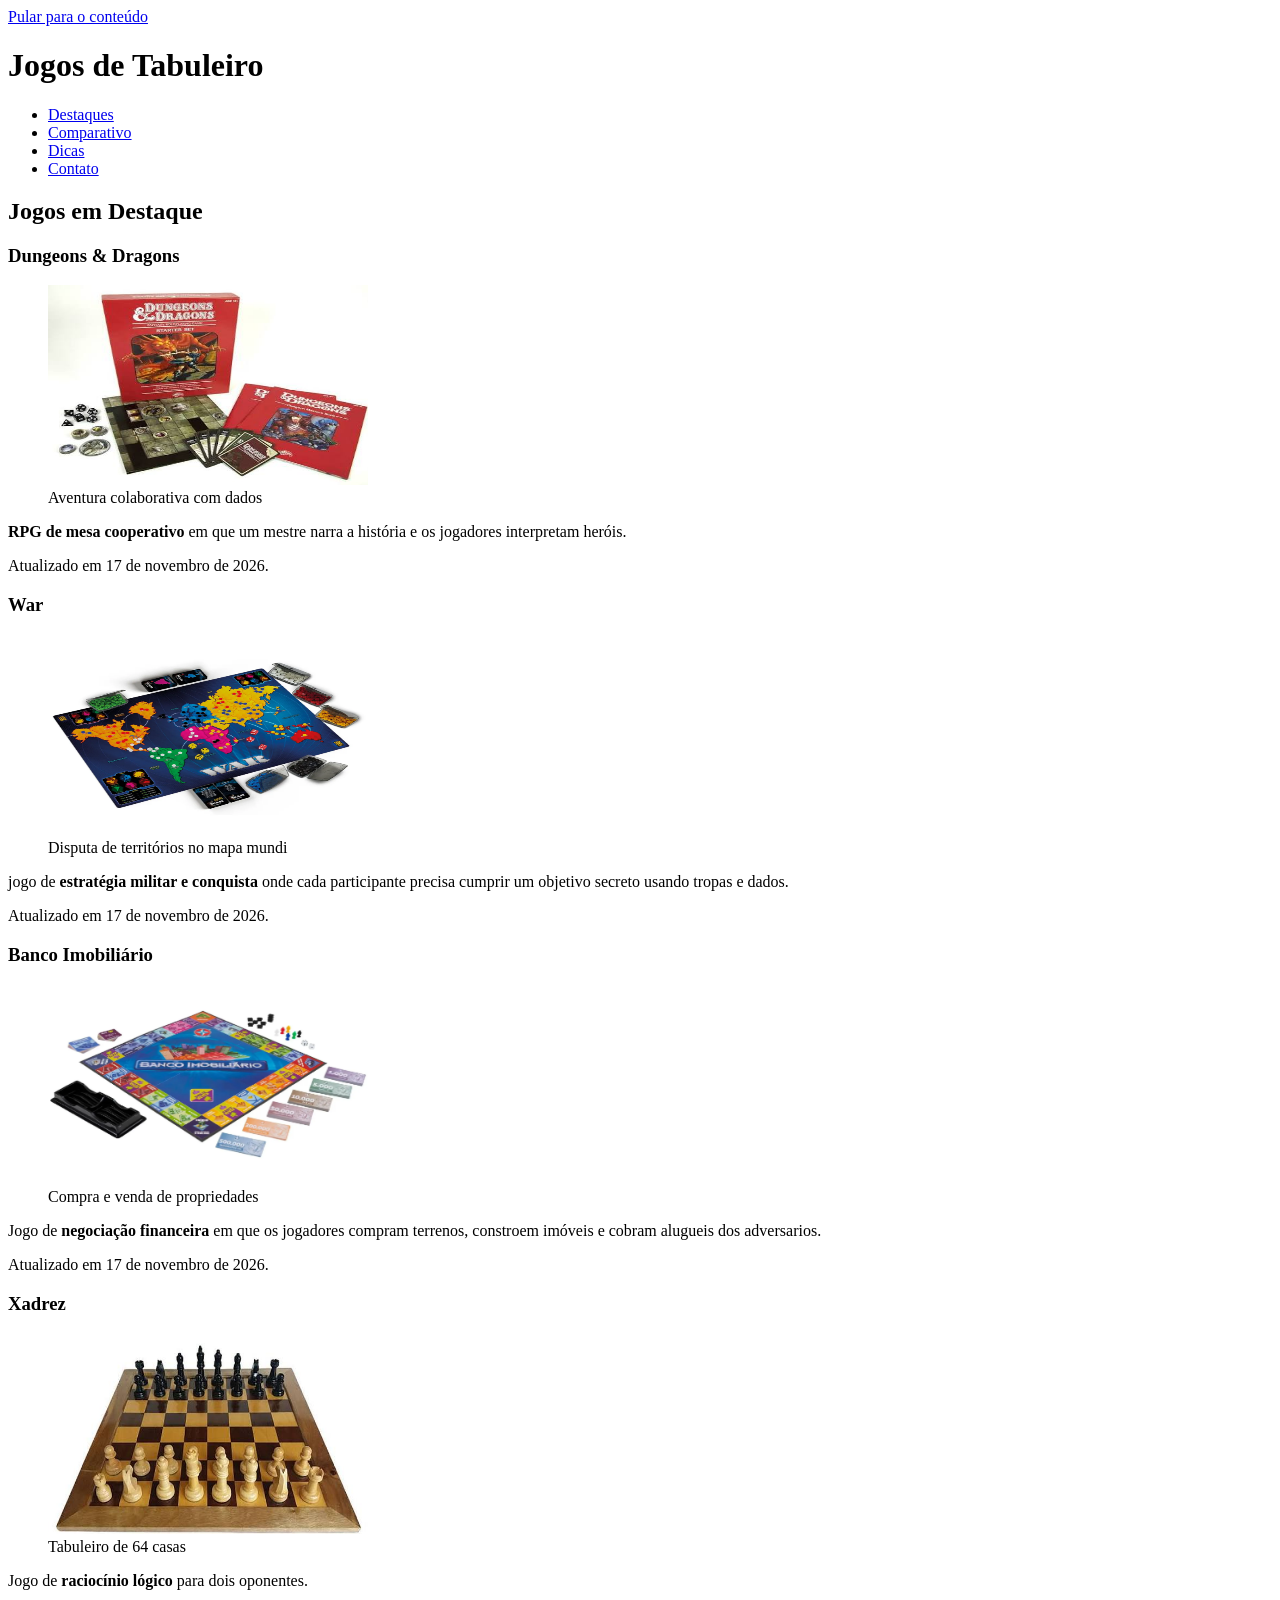
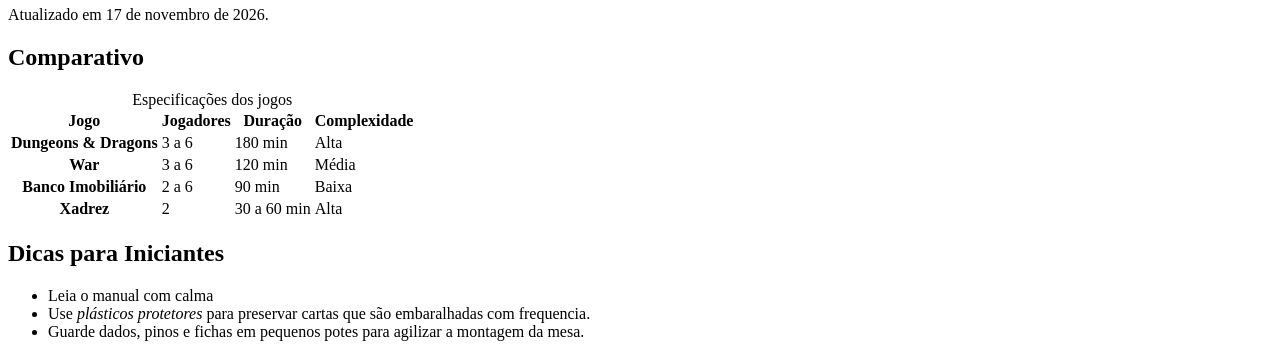
==== index.html @ b4290a5d "avanços expressivos no html e inserção de imagens" ====
<!DOCTYPE html>
<html lang="pt-BR">
<head>
    <meta charset="UTF-8">
    <meta name="viewport" content="width=device-width, initial-scale=1.0">
    <title>Jogos de Tabuleiro</title>
    <link rel="stylesheet" href="estilo.css">
</head>
<body>
    <a class="pular" href="#tabuleiro">Pular para o conteúdo</a>
    <header>
        <h1>Jogos de Tabuleiro</h1>
        <nav aria-label="Principal">
            <ul>
                <li><a href="#destaques">Destaques</a></li>
                <li><a href="#comparativo">Comparativo</a></li>
                <li><a href="#dicas">Dicas</a></li>
                <li><a href="#contato">Contato</a></li>
            </ul>
        </nav>
    </header>
    <main id="tabuleiro">
        <section id="destaques" aria-labelledby="t-destaques">
            <h2 id="t-destaques">Jogos em Destaque</h2>

            <article>
                <h3>Dungeons & Dragons</h3>
                <figure>
                    <img src="img/DnD.jpg" alt="tabuleiro com fichas, dados, cartas e um livro de regras." width="320" height="200">
                    <figcaption>Aventura colaborativa com dados</figcaption>
                </figure>
                <p><strong>RPG de mesa cooperativo</strong> em que um mestre narra a história e os jogadores interpretam heróis.</p>
                <p>Atualizado em <time datetime="2026-11-17">17 de novembro de 2026</time>.</p>
            </article>

            <article>
                <h3>War</h3>
                <figure>
                    <img src="img/war.webp" alt="Tabuleiro com mapa mundi dividido em territórios ocupados por exercitos coloridos." width="320" height="200">
                    <figcaption>Disputa de territórios no mapa mundi</figcaption>
                </figure>
                <p>jogo de <strong>estratégia militar e conquista</strong> onde cada participante precisa cumprir um objetivo secreto usando tropas e dados.</p>
                <p>Atualizado em <time datetime="2026-11-17">17 de novembro de 2026</time>.</p>
            </article>

            <article>
                <h3>Banco Imobiliário</h3>
                <figure>
                    <img src="img/banco.webp" alt="Tabuleiro de Banco Imobiliário com notas de dinheiro, pinos e casas." width="320" height="200">
                    <figcaption>Compra e venda de propriedades</figcaption>
                </figure>
                <p>Jogo de <strong>negociação financeira</strong> em que os jogadores compram terrenos, constroem imóveis e cobram alugueis dos adversarios.</p>
                <p>Atualizado em <time datetime="2026-11-17">17 de novembro de 2026</time>.</p>
            </article>

            <article>
                <h3>Xadrez</h3>
                <figure>
                    <img src="img/xadrez.jpg" alt="Tabuleiro quadriculado de 64 casas com peças pretas e brancas" width="320" height="200">
                    <figcaption>Tabuleiro de 64 casas</figcaption>
                </figure>
                <p>Jogo de <strong>raciocínio lógico</strong> para dois oponentes.</p>
                <p>Atualizado em <time datetime="2026-11-17">17 de novembro de 2026</time>.</p>
            </article>
        </section>

        <section id="comparativo" aria-labelledby="t-comparativo">
            <h2 id="t-comparativo">Comparativo</h2>
            <table>
                <caption>Especificações dos jogos</caption>
                <thead>
                    <tr>
                        <th scope="col">Jogo</th>
                        <th scope="col">Jogadores</th>
                        <th scope="col">Duração</th>
                        <th scope="col">Complexidade</th>
                    </tr>
                </thead>
                <tbody>
                    <tr>
                        <th scope="row">Dungeons & Dragons</th>
                        <td>3 a 6</td>
                        <td>180 min</td>
                        <td>Alta</td>
                    </tr>
                    <tr>
                        <th scope="row">War</th>
                        <td>3 a 6</td>
                        <td>120 min</td>
                        <td>Média</td>
                    </tr>
                    <tr>
                        <th scope="row">Banco Imobiliário</th>
                        <td>2 a 6</td>
                        <td>90 min</td>
                        <td>Baixa</td>
                    </tr>
                    <tr>
                        <th scope="row">Xadrez</th>
                        <td>2</td>
                        <td>30 a 60 min</td>
                        <td>Alta</td>
                    </tr>
                </tbody>
            </table>
        </section>

        <aside id="dicas" aria-label="Dicas para iniciantes">
            <h2>Dicas para Iniciantes</h2>
            <ul>
                <li>Leia o manual com calma </li>
                <li>Use <em>plásticos protetores</em> para preservar cartas que são embaralhadas com frequencia.</li>
                <li>Guarde dados, pinos e fichas em pequenos potes para agilizar a montagem da mesa.</li>
            </ul>
        </aside>
       
        <section id="contato" aria-labelledby="t-contato">
            <h2 id="t-contato"></h2>
        </section>
    </main>
</body>
</html>
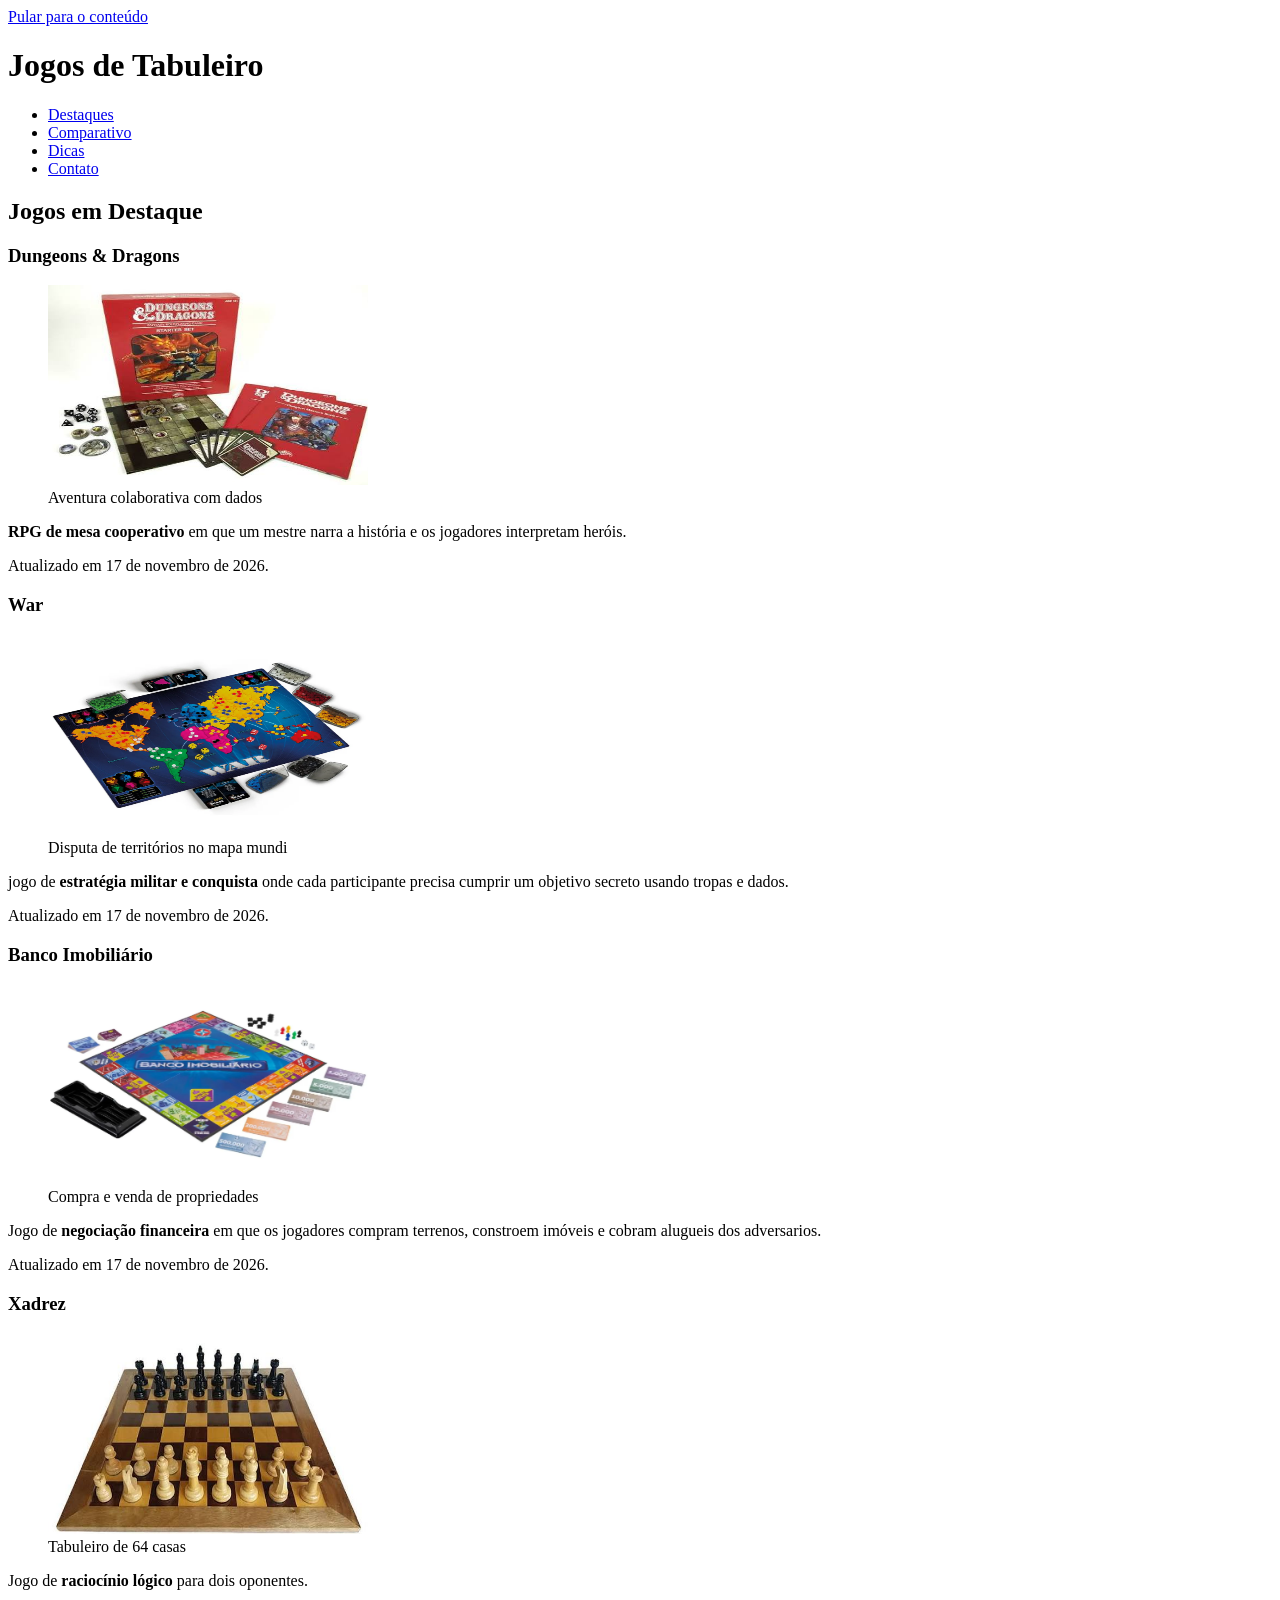
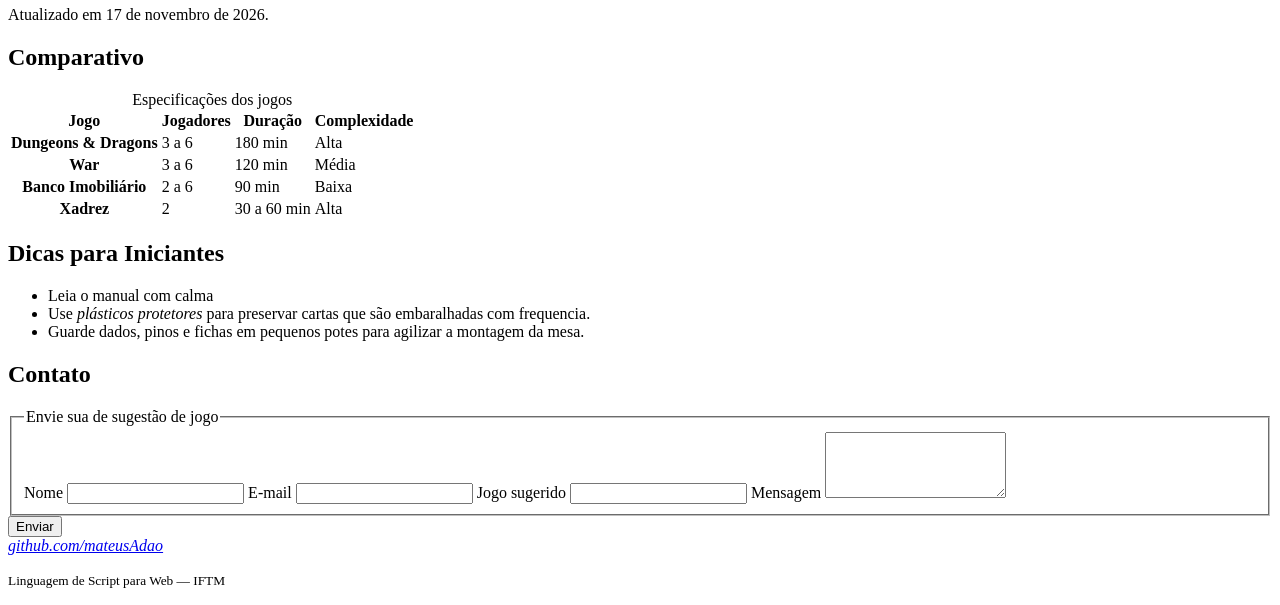
==== commit 38070ba9: "finalização do html" ====
--- a/index.html
+++ b/index.html
@@ -115,8 +115,34 @@
         </aside>
        
         <section id="contato" aria-labelledby="t-contato">
-            <h2 id="t-contato"></h2>
+            <h2 id="t-contato">Contato</h2>
+            <form action="sugestao" method="post">
+                <fieldset>
+                    <legend>Envie sua de sugestão de jogo</legend>
+
+                    <label for="nome">Nome</label>
+                    <input id="nome" name="nome" type="text" autocomplete="name" required>
+
+                    <label for="email">E-mail</label>
+                    <input id="email" name="email" type="email" autocomplete="email" required>
+
+                    <label for="jogo">Jogo sugerido</label>
+                    <input id="jogo" name="jogo" type="text" required>
+
+                    <label for="mensagem">Mensagem</label>
+                    <textarea id="mensagem" name="mensagem" rows="4"></textarea>
+                </fieldset>
+
+                <button type="submit">Enviar</button>
+            </form>
         </section>
     </main>
+
+    <footer>
+        <address>
+             <a href="https://github.com/mateusAdao">github.com/mateusAdao</a>
+        </address>
+        <p><small>Linguagem de Script para Web — IFTM</small></p>
+    </footer>
 </body>
 </html>
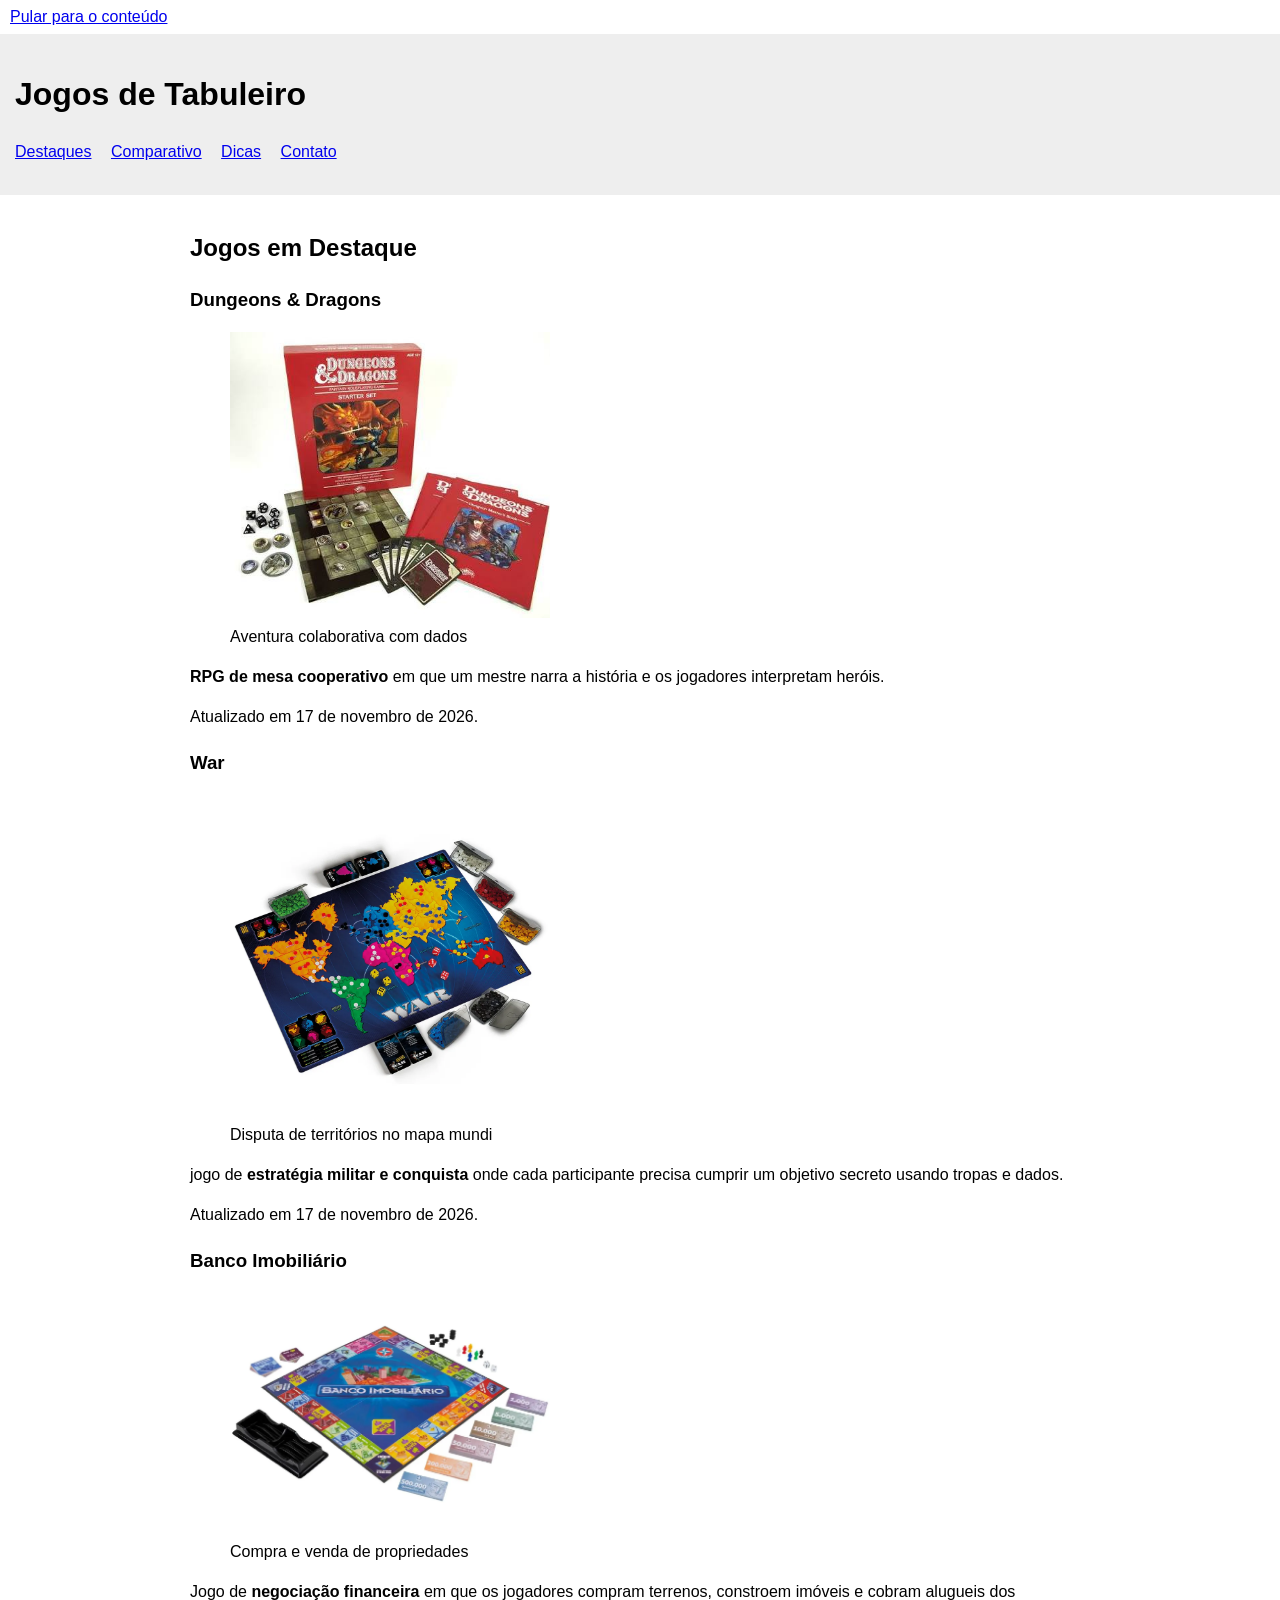
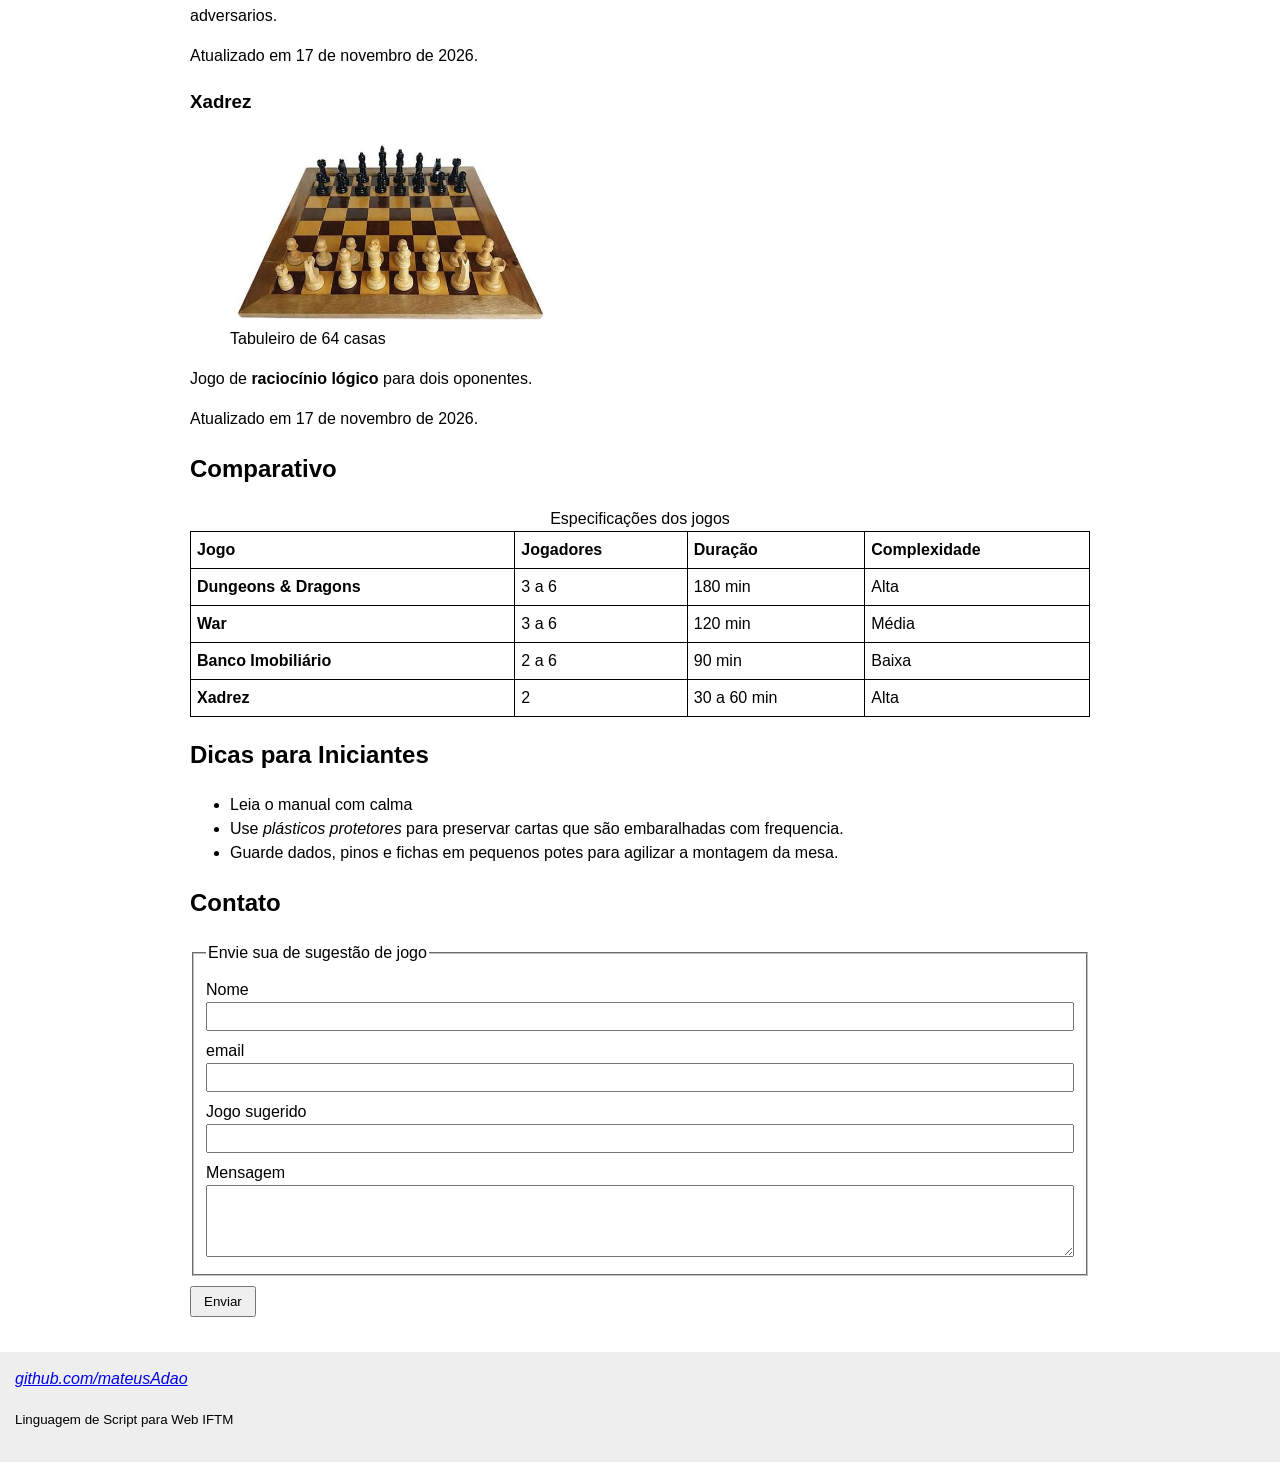
==== commit 3e15cb89: "css feito" ====
--- a/index.html
+++ b/index.html
@@ -123,7 +123,7 @@
                     <label for="nome">Nome</label>
                     <input id="nome" name="nome" type="text" autocomplete="name" required>
 
-                    <label for="email">E-mail</label>
+                    <label for="email">email</label>
                     <input id="email" name="email" type="email" autocomplete="email" required>
 
                     <label for="jogo">Jogo sugerido</label>
@@ -142,7 +142,7 @@
         <address>
              <a href="https://github.com/mateusAdao">github.com/mateusAdao</a>
         </address>
-        <p><small>Linguagem de Script para Web — IFTM</small></p>
+        <p><small>Linguagem de Script para Web IFTM</small></p>
     </footer>
 </body>
 </html>
--- a/estilo.css
+++ b/estilo.css
@@ -0,0 +1,68 @@
+body {
+  font-family: Arial, sans-serif;
+  line-height: 1.5;
+  margin: 0;
+  padding: 0;
+}
+
+.pular {
+  display: inline-block;
+  padding: 5px 10px;
+}
+
+header, footer {
+  background: #eee;
+  padding: 15px;
+}
+
+nav ul {
+  list-style: none;
+  padding: 0;
+}
+
+nav li {
+  display: inline;
+  margin-right: 15px;
+}
+
+main {
+  max-width: 900px;
+  margin: 0 auto;
+  padding: 15px;
+}
+
+article, section, aside {
+  margin-bottom: 20px;
+}
+
+img {
+  max-width: 100%;
+  height: auto;
+}
+
+table {
+  width: 100%;
+  border-collapse: collapse;
+}
+
+th, td {
+  border: 1px solid #000;
+  padding: 6px;
+  text-align: left;
+}
+
+label {
+  display: block;
+  margin-top: 8px;
+}
+
+input, textarea {
+  width: 100%;
+  box-sizing: border-box;
+  padding: 5px;
+}
+
+button {
+  margin-top: 10px;
+  padding: 6px 12px;
+}
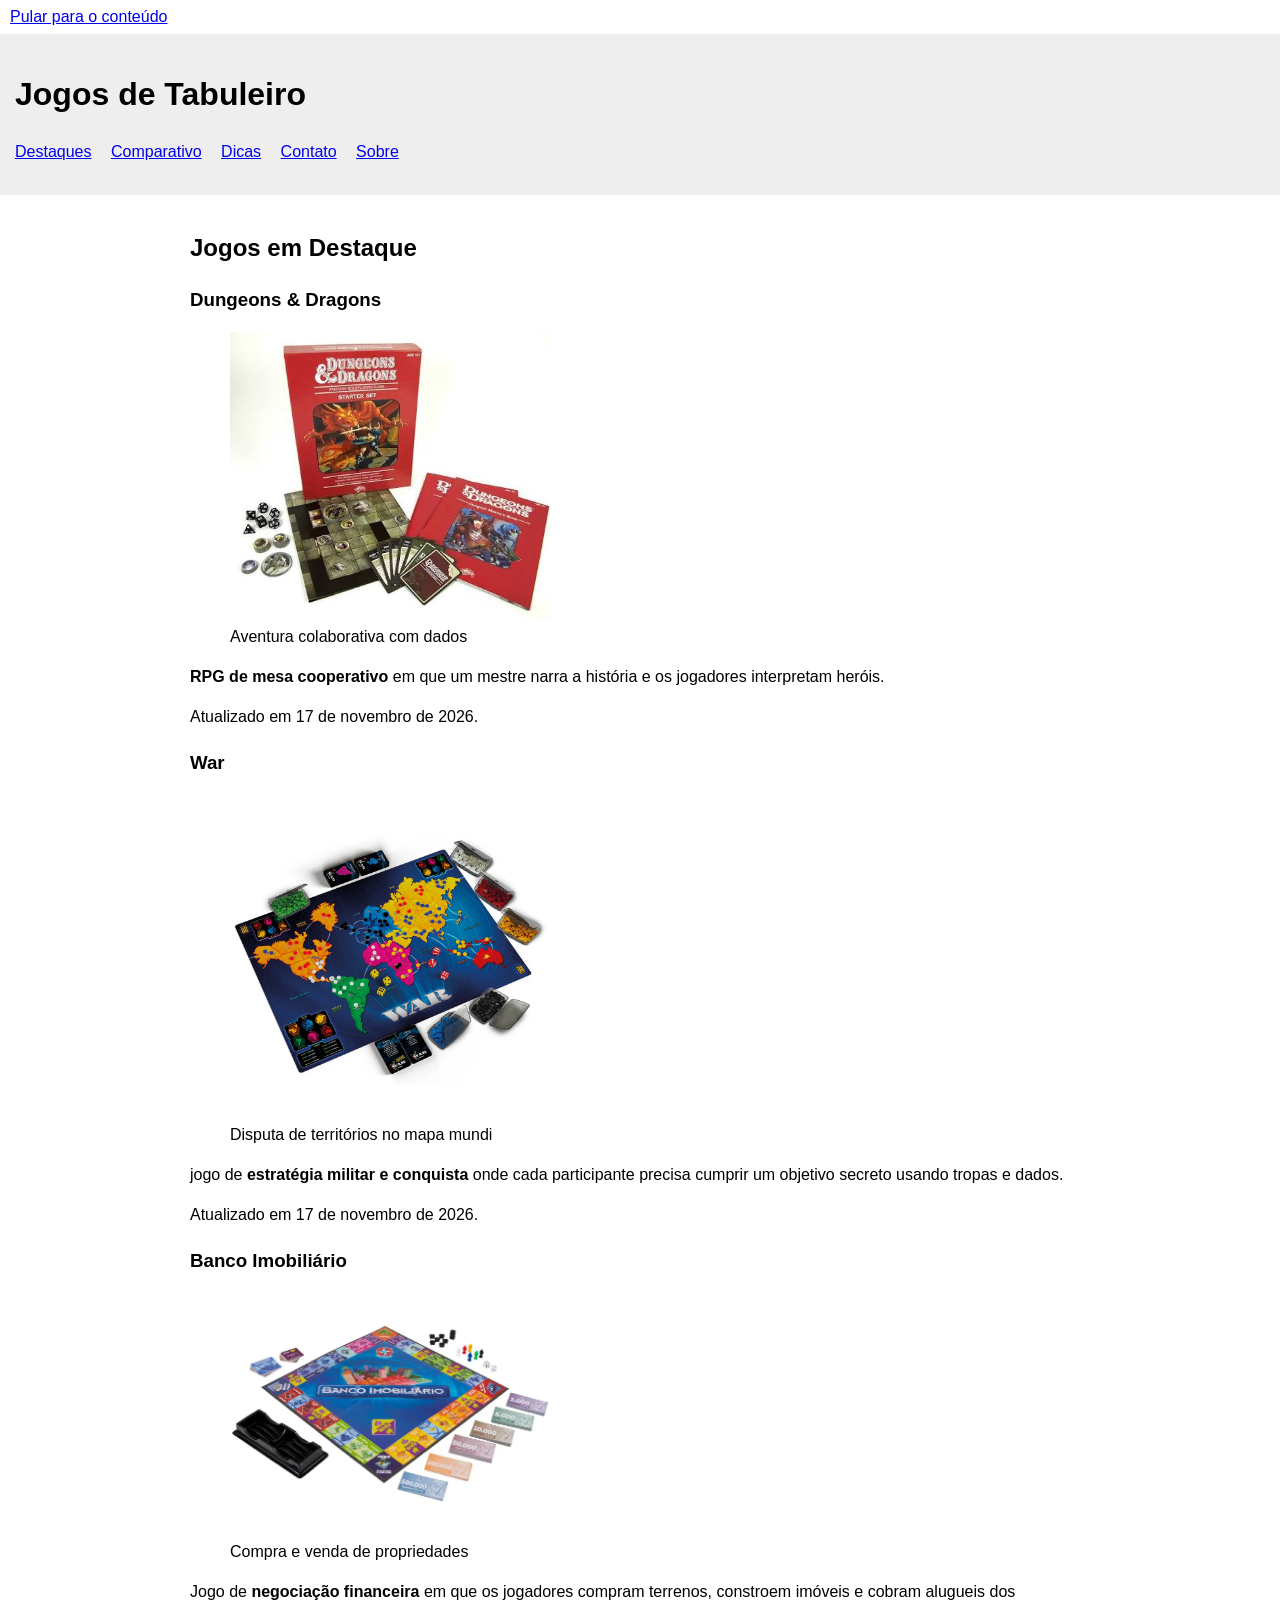
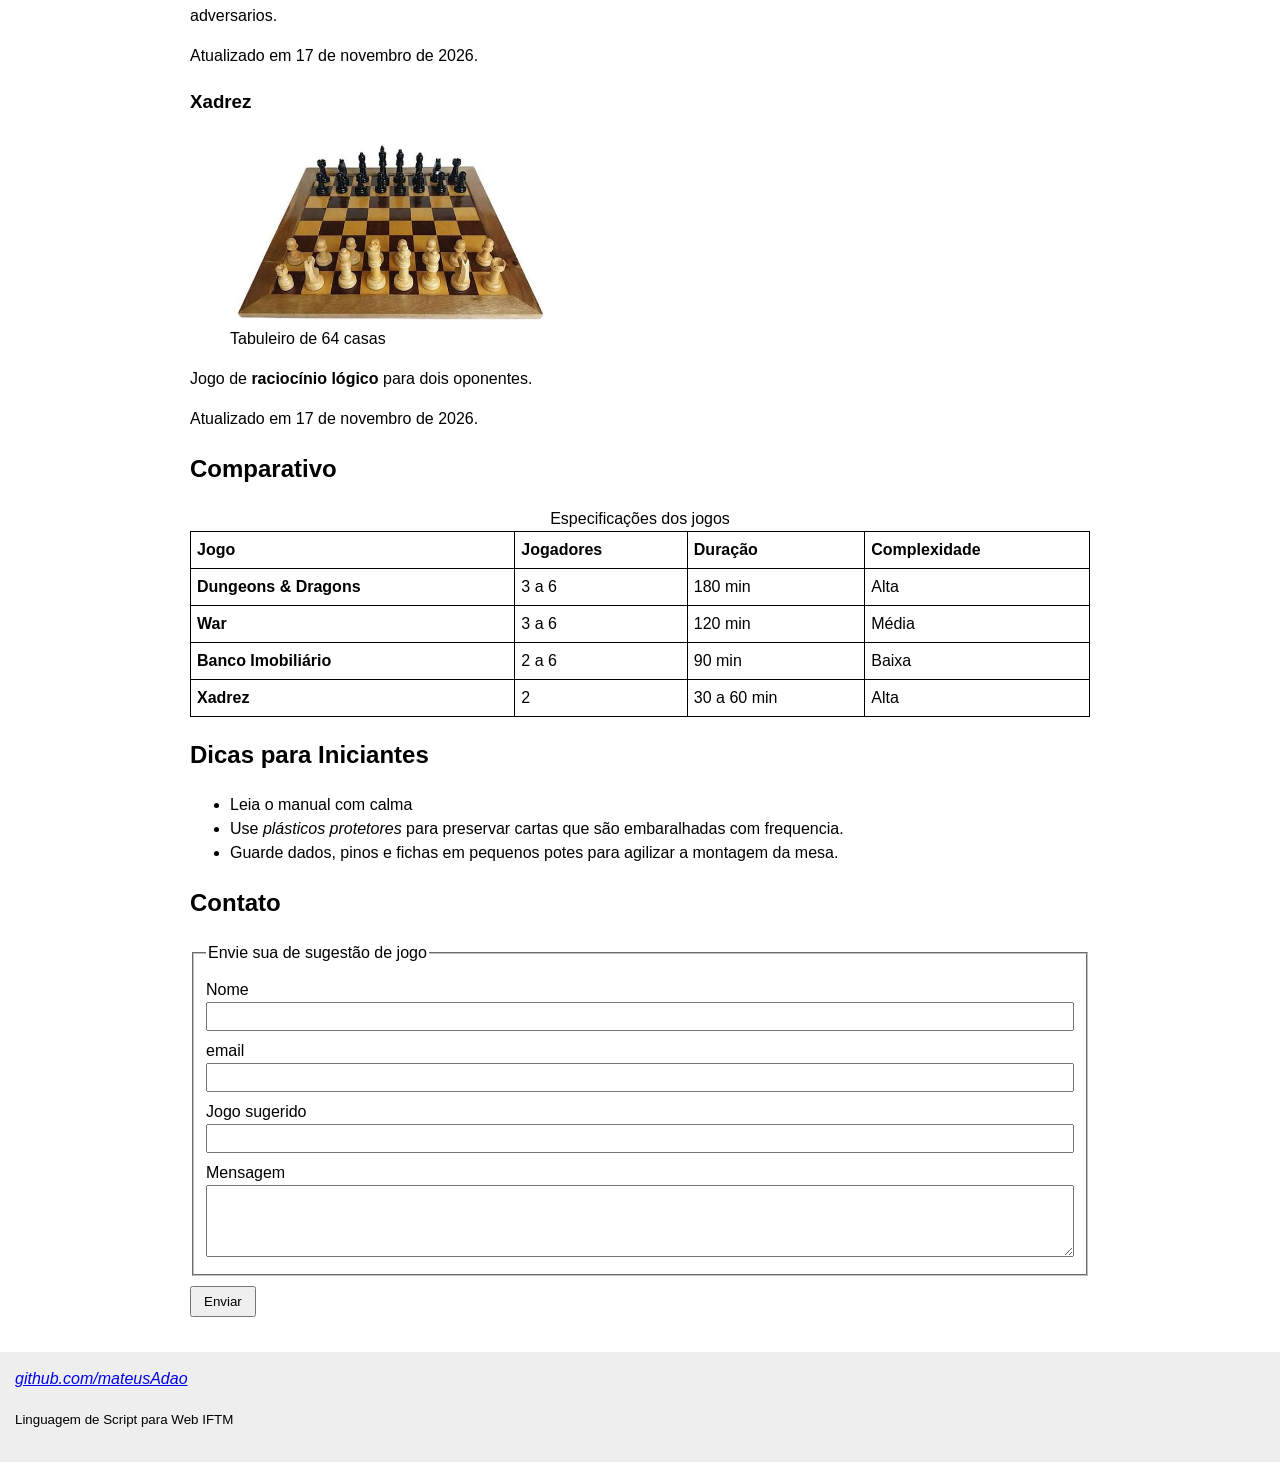
==== commit 3e962d7a: "Add 'Sobre' link to navigation in index.html" ====
--- a/index.html
+++ b/index.html
@@ -16,6 +16,7 @@
                 <li><a href="#comparativo">Comparativo</a></li>
                 <li><a href="#dicas">Dicas</a></li>
                 <li><a href="#contato">Contato</a></li>
+                <li><a href="sobre.html">Sobre</a></li>
             </ul>
         </nav>
     </header>
@@ -145,4 +146,4 @@
         <p><small>Linguagem de Script para Web IFTM</small></p>
     </footer>
 </body>
-</html>+</html>
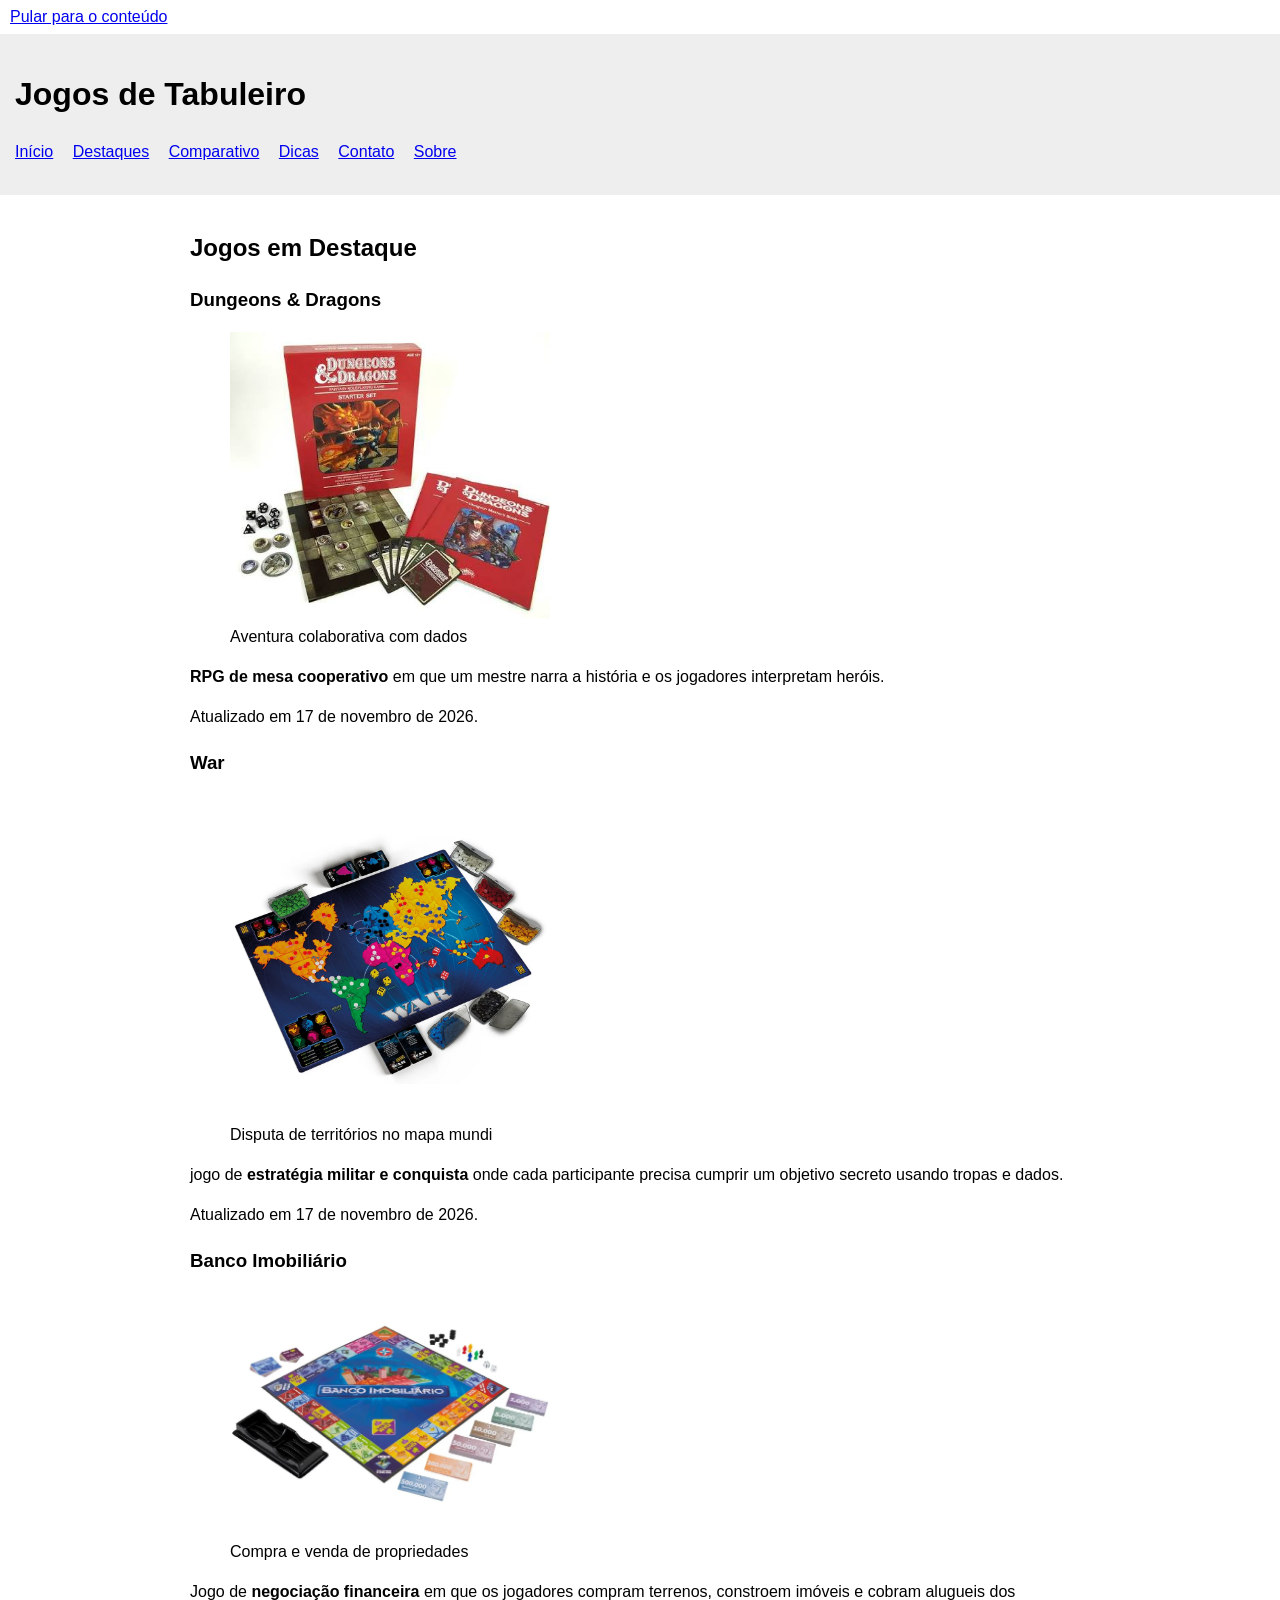
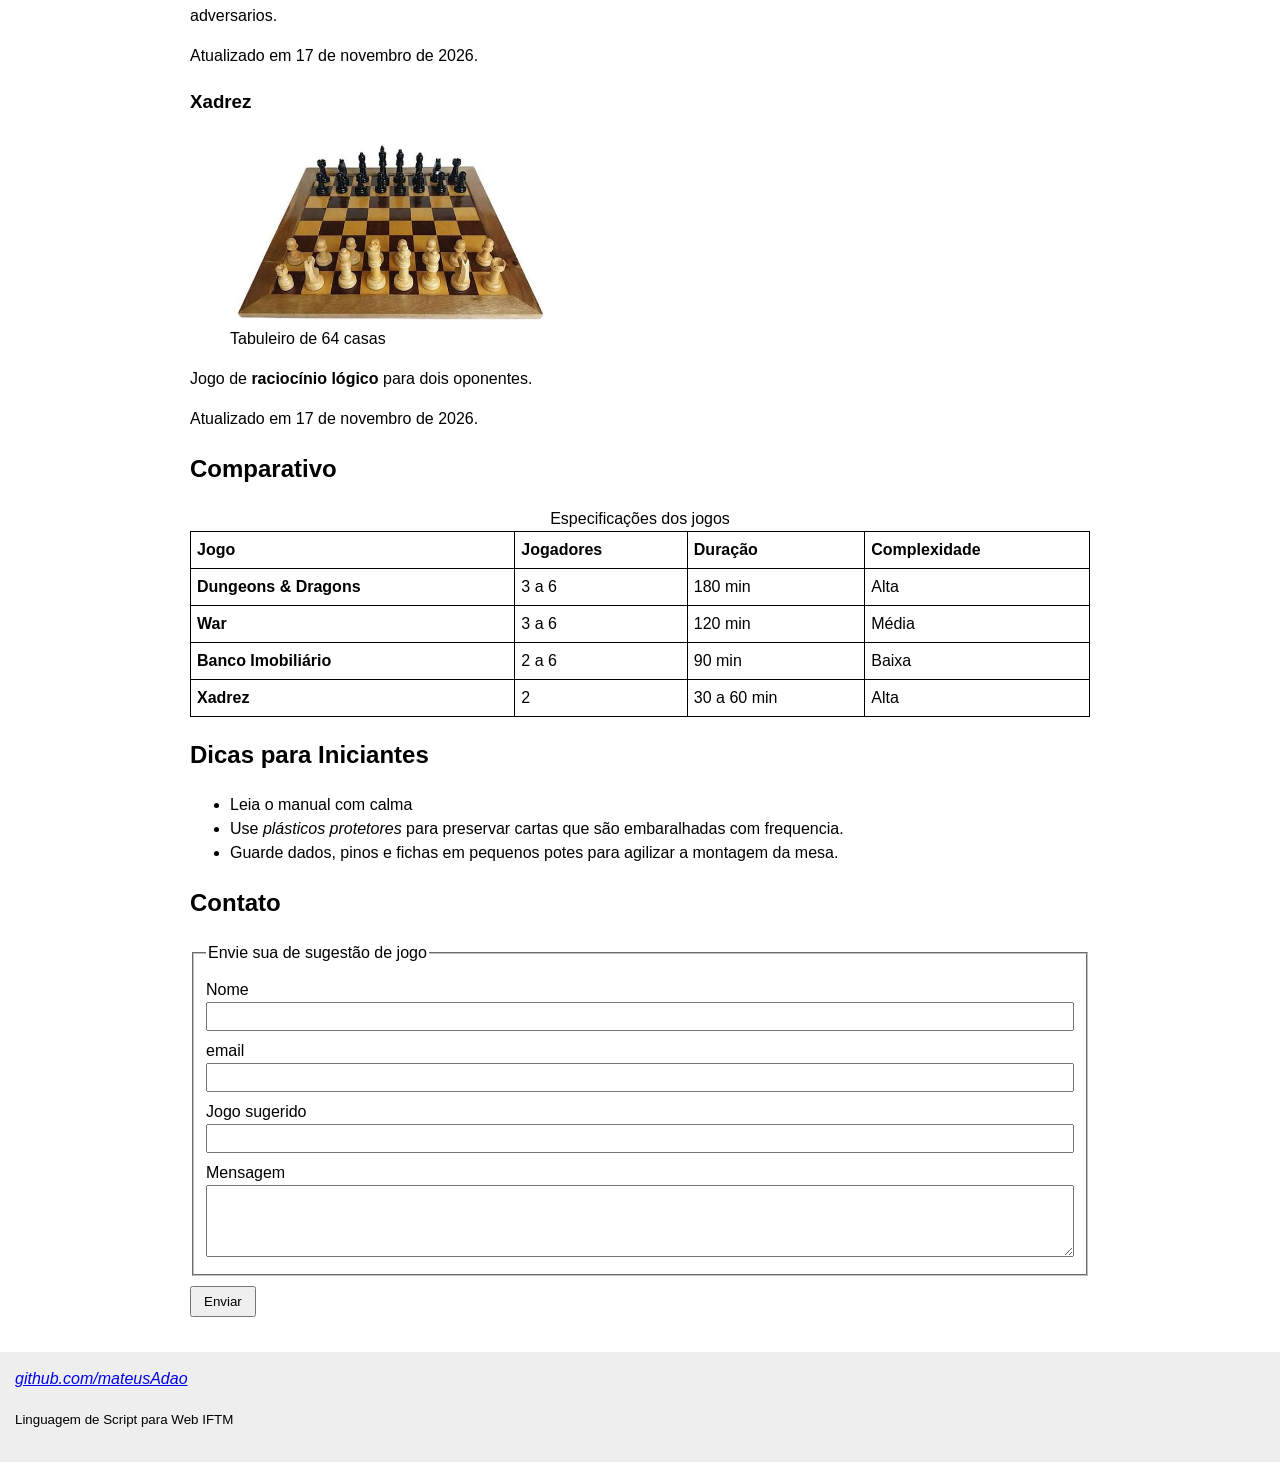
==== commit b29b56a6: "criação da head, svg e da capa-og" ====
--- a/index.html
+++ b/index.html
@@ -3,8 +3,51 @@
 <head>
     <meta charset="UTF-8">
     <meta name="viewport" content="width=device-width, initial-scale=1.0">
-    <title>Jogos de Tabuleiro</title>
+    <title>Jogos de Tabuleiro: Dicas, Regras e Comparativo | Guia</title>
+    <meta name="description" content="Conheça os principais jogos de tabuleiro, regras básicas, comparativo de duração e dicas para iniciantes em jogos de estratégia e RPG de mesa.">
+    <link rel="canonical" href="https://mateusadao.github.io/jogos-de-tabuleiro/">
+
+    <meta property="og:type" content="website">
+    <meta property="og:title" content="Jogos de Tabuleiro: Dicas, Regras e Comparativo">
+    <meta property="og:description" content="Conheça os principais jogos de tabuleiro, comparativo de jogadores e dicas para iniciantes.">
+    <meta property="og:image" content="https://mateusadao.github.io/jogos-de-tabuleiro/img/capa-og.jpg">
+    <meta property="og:url" content="https://mateusadao.github.io/jogos-de-tabuleiro/">
+    <meta property="og:locale" content="pt_BR">
+
+    <link rel="icon" href="favicon.svg" type="image/svg+xml">
     <link rel="stylesheet" href="estilo.css">
+
+    <script type="application/ld+json">
+    {
+      "@context": "https://schema.org",
+      "@type": "ItemList",
+      "name": "Jogos de Tabuleiro em Destaque",
+      "description": "Seleção de jogos de tabuleiro clássicos, estratégia e RPG de mesa para iniciantes.",
+      "url": "https://mateusadao.github.io/jogos-de-tabuleiro/",
+      "itemListElement": [
+        {
+          "@type": "ListItem",
+          "position": 1,
+          "name": "Dungeons & Dragons"
+        },
+        {
+          "@type": "ListItem",
+          "position": 2,
+          "name": "War"
+        },
+        {
+          "@type": "ListItem",
+          "position": 3,
+          "name": "Banco Imobiliário"
+        },
+        {
+          "@type": "ListItem",
+          "position": 4,
+          "name": "Xadrez"
+        }
+      ]
+    }
+    </script>
 </head>
 <body>
     <a class="pular" href="#tabuleiro">Pular para o conteúdo</a>
@@ -12,6 +55,7 @@
         <h1>Jogos de Tabuleiro</h1>
         <nav aria-label="Principal">
             <ul>
+                <li><a href="index.html">Início</a></li>
                 <li><a href="#destaques">Destaques</a></li>
                 <li><a href="#comparativo">Comparativo</a></li>
                 <li><a href="#dicas">Dicas</a></li>
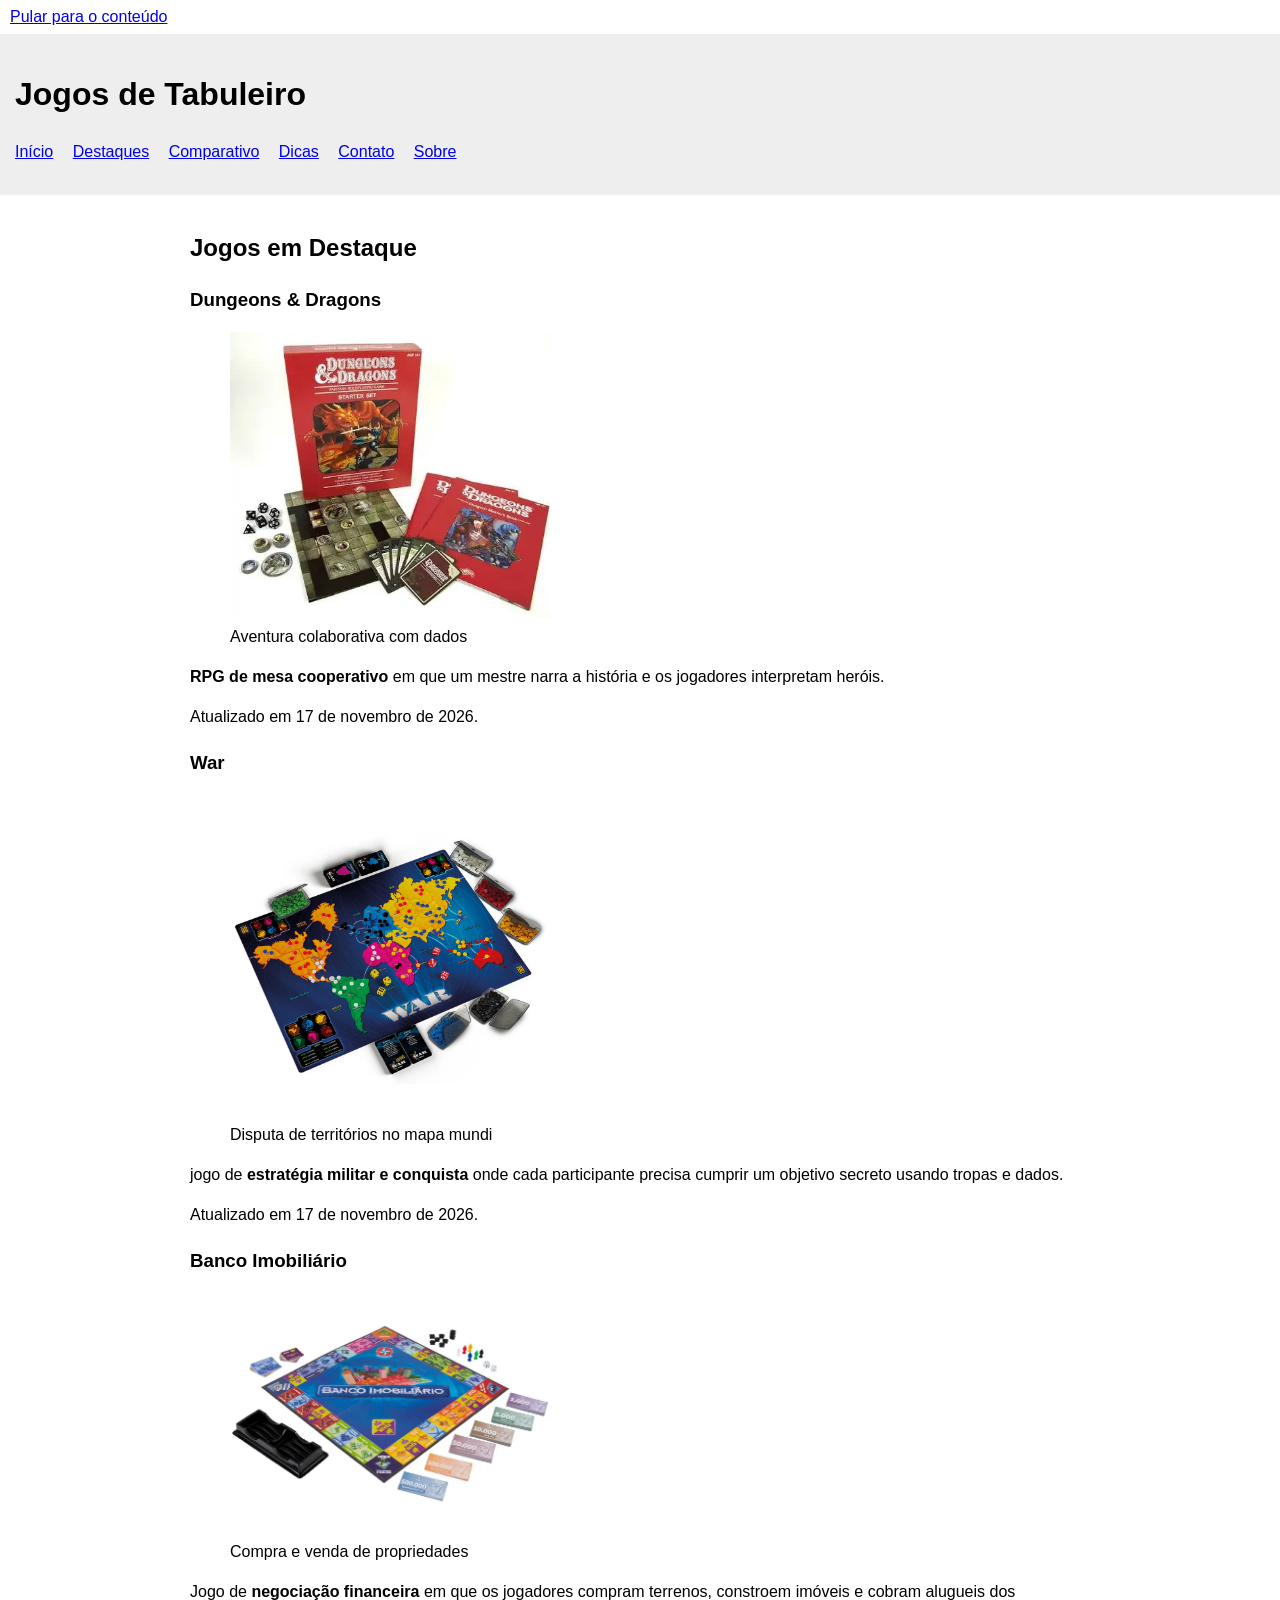
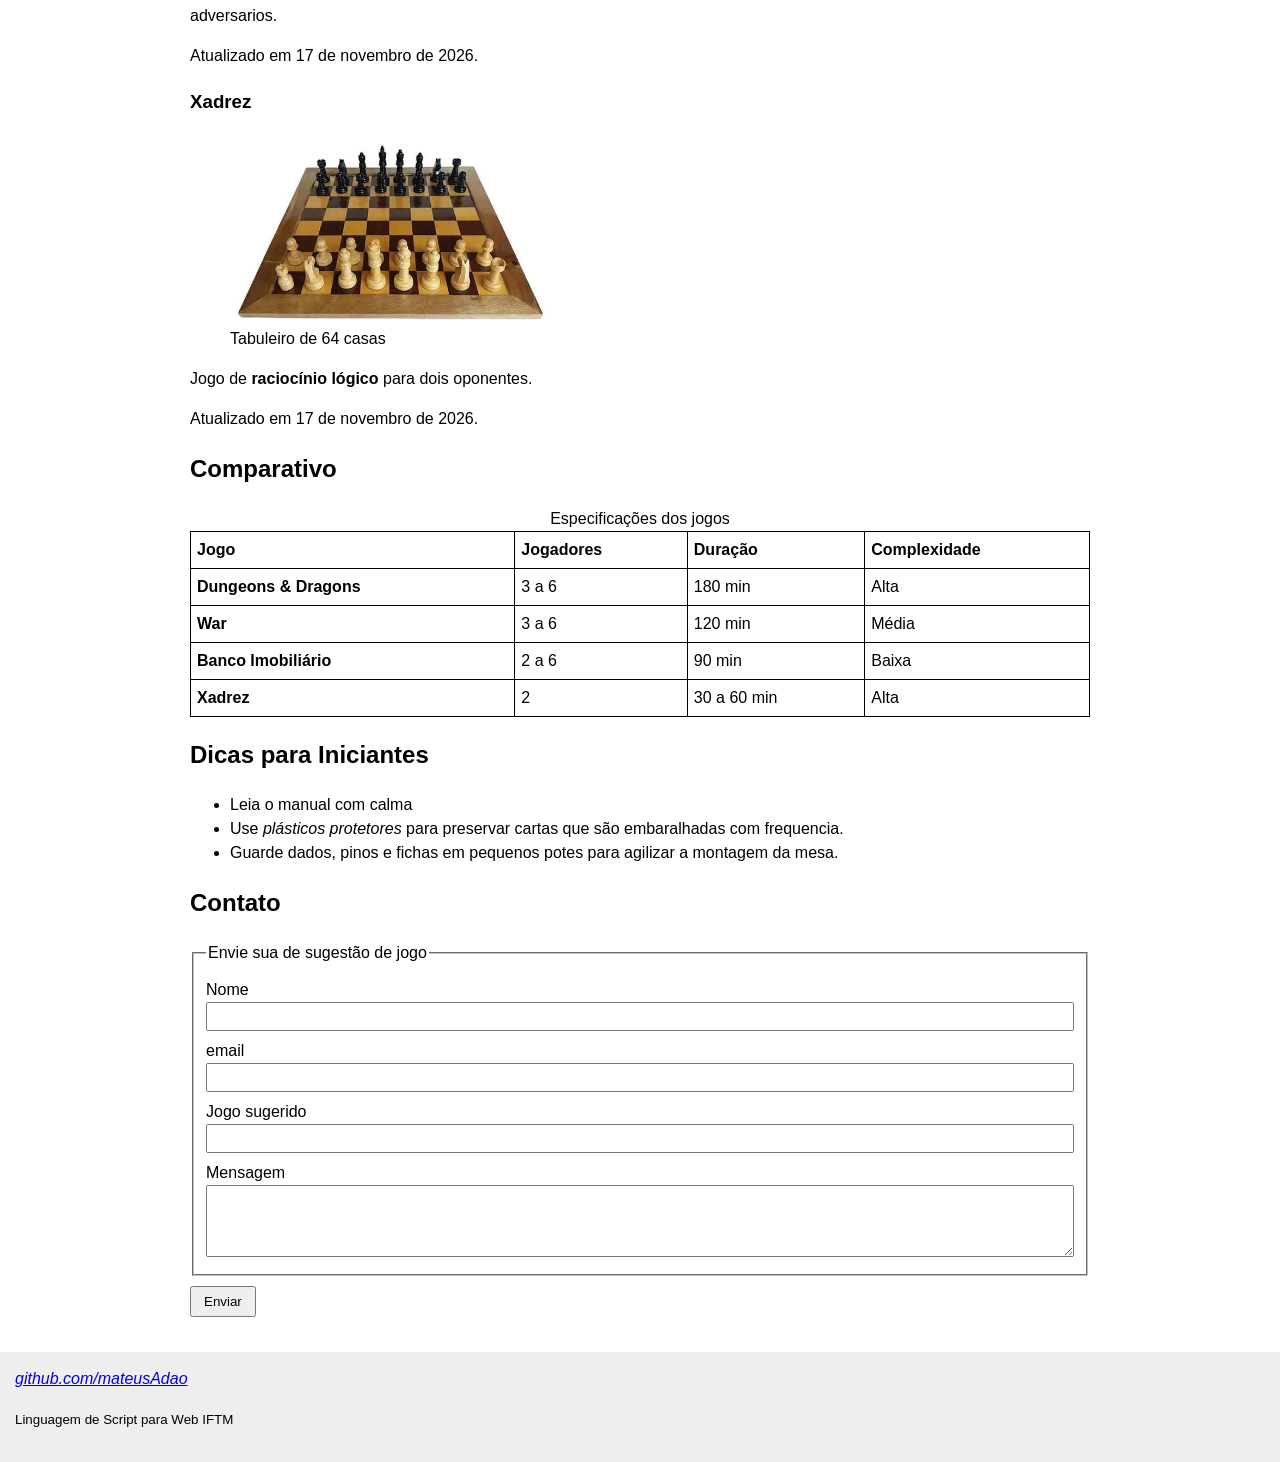
==== commit dd87d148: "alterar jpg pra webp" ====
--- a/index.html
+++ b/index.html
@@ -71,7 +71,7 @@
             <article>
                 <h3>Dungeons & Dragons</h3>
                 <figure>
-                    <img src="img/DnD.jpg" alt="tabuleiro com fichas, dados, cartas e um livro de regras." width="320" height="200">
+                    <img src="img/DnD.webp" alt="tabuleiro com fichas, dados, cartas e um livro de regras." width="320" height="200">
                     <figcaption>Aventura colaborativa com dados</figcaption>
                 </figure>
                 <p><strong>RPG de mesa cooperativo</strong> em que um mestre narra a história e os jogadores interpretam heróis.</p>
@@ -101,7 +101,7 @@
             <article>
                 <h3>Xadrez</h3>
                 <figure>
-                    <img src="img/xadrez.jpg" alt="Tabuleiro quadriculado de 64 casas com peças pretas e brancas" width="320" height="200">
+                    <img src="img/xadrez.webp" alt="Tabuleiro quadriculado de 64 casas com peças pretas e brancas" width="320" height="200">
                     <figcaption>Tabuleiro de 64 casas</figcaption>
                 </figure>
                 <p>Jogo de <strong>raciocínio lógico</strong> para dois oponentes.</p>
